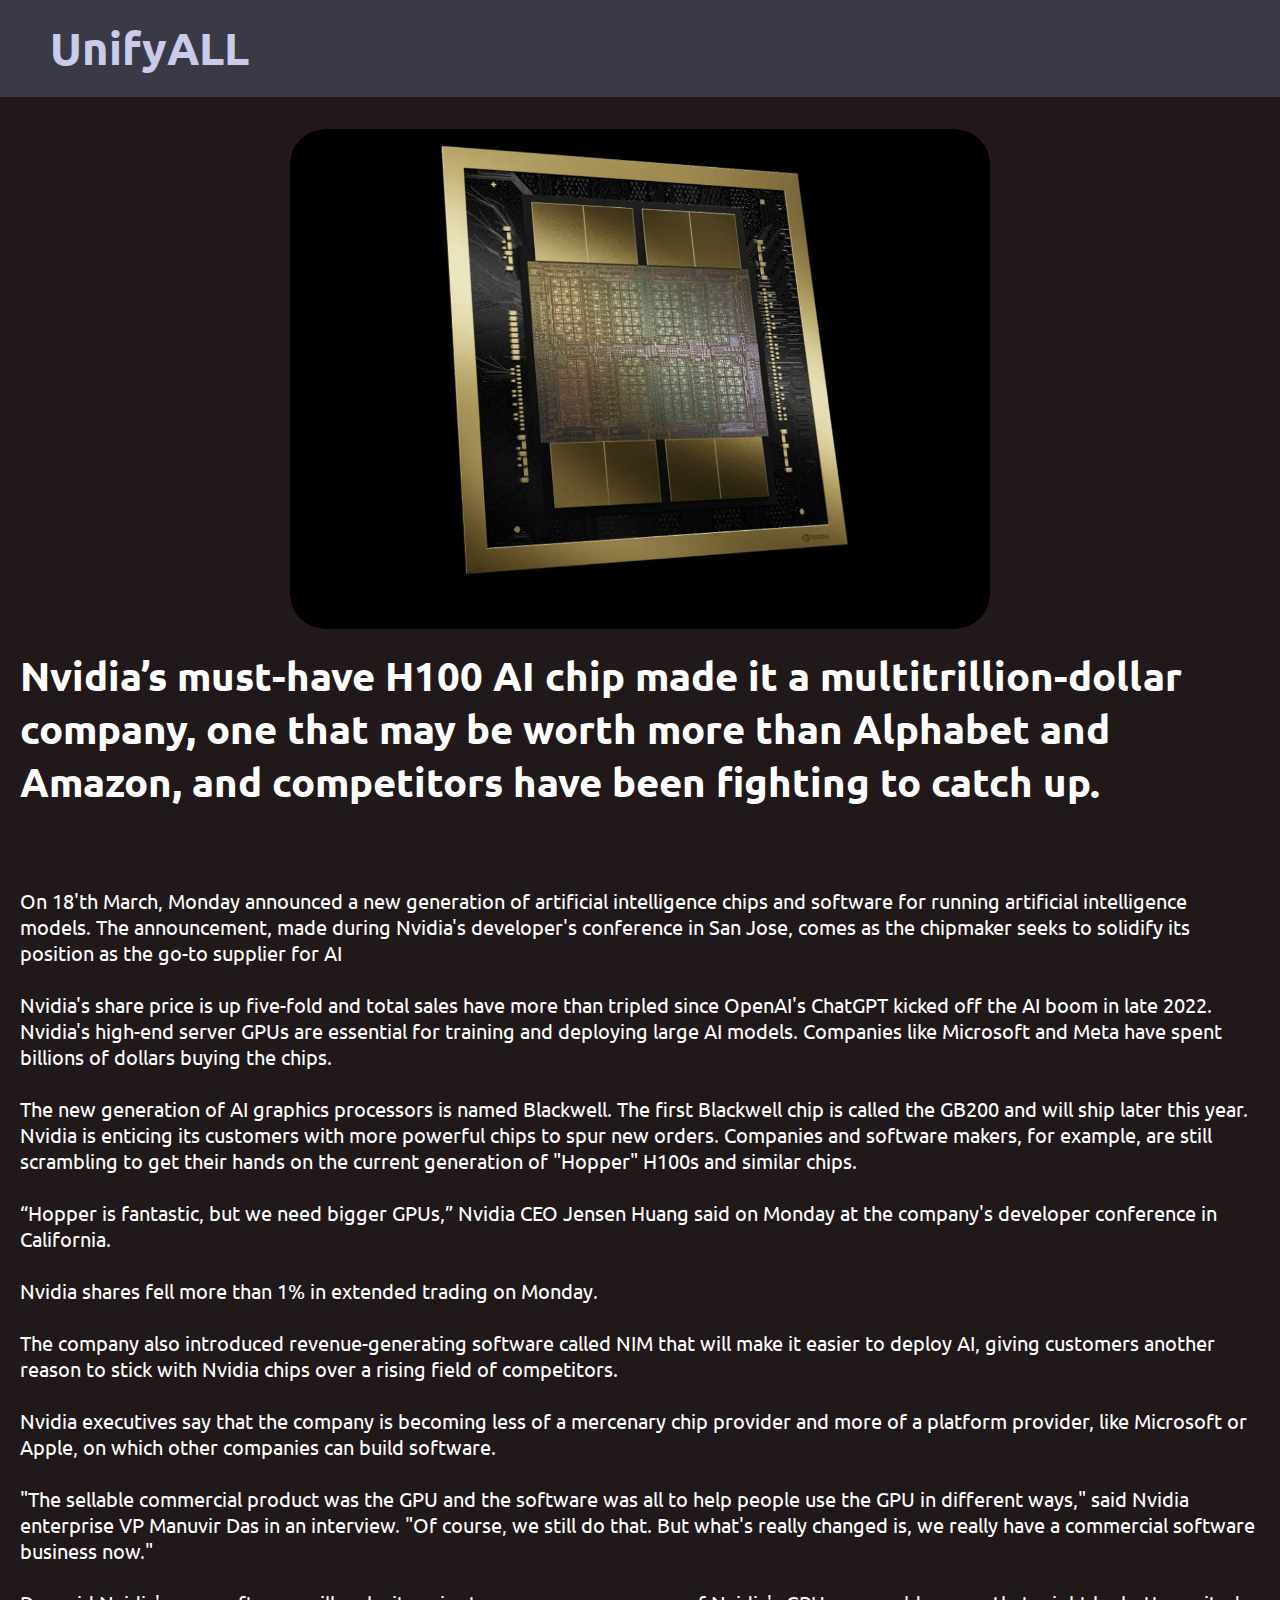
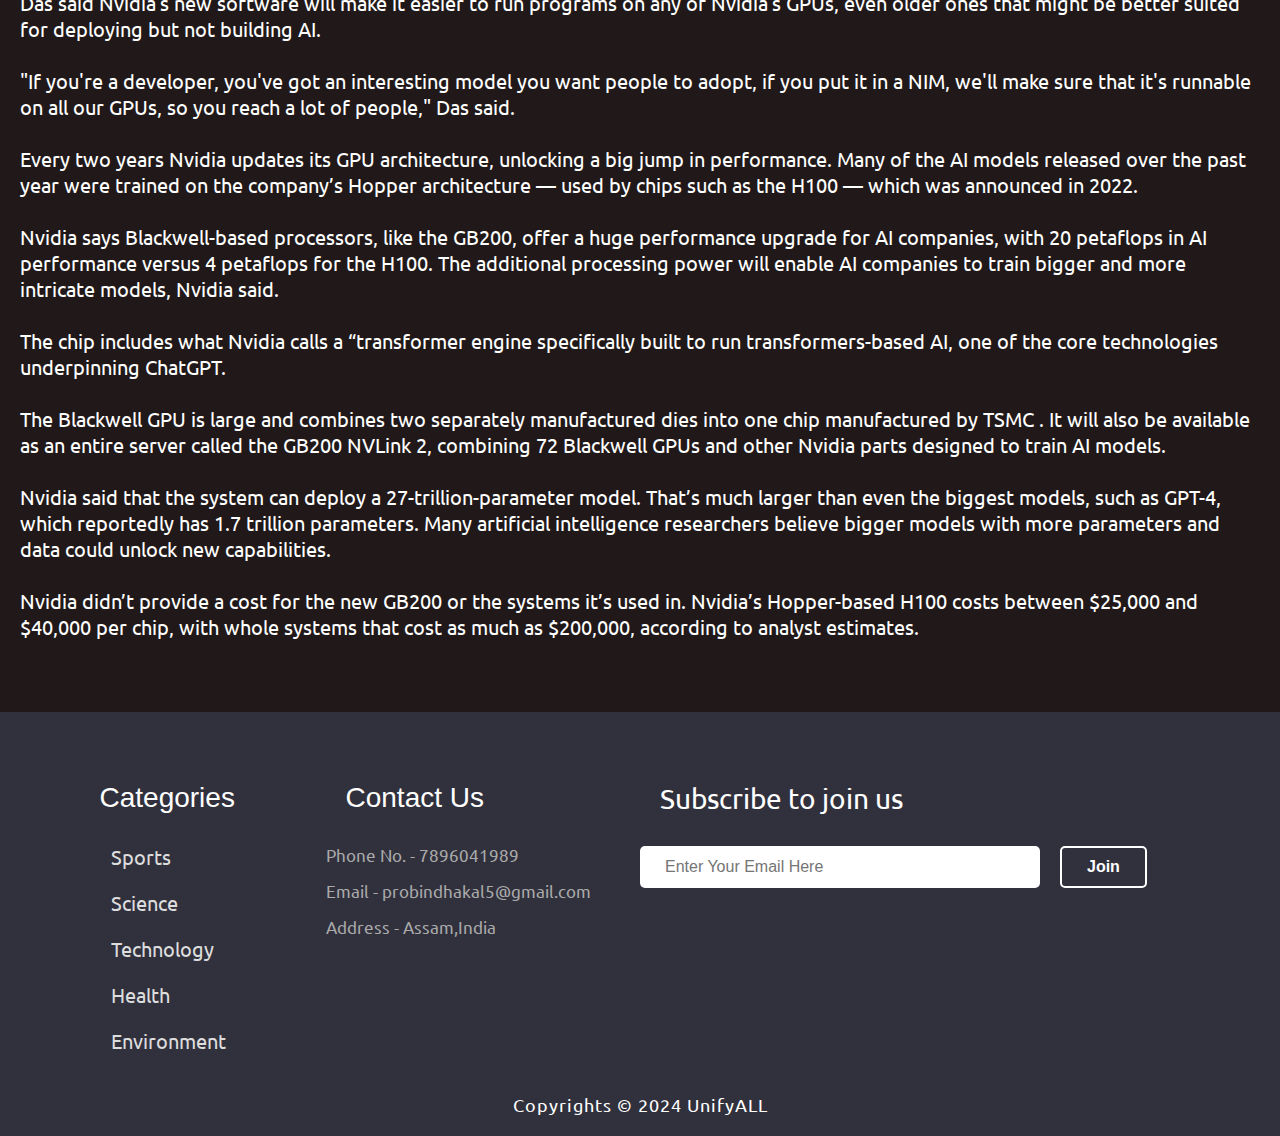
==== nvdia.html @ 48c95063 "Add files via upload" ====
<!DOCTYPE html>
<html lang="en">

<head>
    <meta charset="UTF-8">
    <meta http-equiv="X-UA-Compatible" content="IE=edge">
    <meta name="viewport" content="width=device-width, initial-scale=1.0">
    <link rel="stylesheet" href="https://cdnjs.cloudflare.com/ajax/libs/font-awesome/6.2.0/css/all.css"
        integrity="sha512-HHsOC+h3najWR7OKiGZtfhFIEzg5VRIPde0kB0bG2QRidTQqf+sbfcxCTB16AcFB93xMjnBIKE29/MjdzXE+qw=="
        crossorigin="anonymous" referrerpolicy="no-referrer" />
    <link rel="stylesheet" href="style.css">

    <style>
        h4 {
            font-size: 40px;
            margin: 5px;
            padding: 15px;
        }

        .newsBox img {
            display: block;
            margin-left: auto;
            margin-right: auto;
            width: 700px;
            height: 500px;
            background-color: #a04;
            border-radius: 35px;
            margin-top: 2rem;
        }

        p {
            margin: 20px;
            font-weight: 400;
            font-size: 20px;
        }

        @media screen and (orientation: portrait) {

            * {
                margin: 0;
                padding: 0;
                width: 100vw;
            }

            h4 {
                font-size: 20px;
                margin: 5px;
                padding: 15px;
            }

            .newsBox img {
                width: 100%;
                height: auto;

                aspect-ratio: 16/9;
            }

            .header {
                position: sticky;
                top: 0;
                color: #cacaeb;
                display: flex;
                justify-content: space-between;
                align-items: center;
                width: 100vw;
                padding: 20px 50px;
                background-color: #3a3a47;
                transition: 0.3s;
            }

            .email {
                display: flex;
                flex-direction: column;
                justify-content: center;
                align-content: center;
                column-gap: 5px;
            }

            .footer {
                width: 100vw;
            }

            .footer .left {
                display: flex;
                justify-content: center;
                flex-direction: column;
                align-content: center;
            }

            /* .contactUs{
                display: flex;
                flex-direction: row;
                flex-wrap: wrap;
            }  */



            /* .footer .box .left {
                display: flex;
                justify-content: space-around;
                padding-right: 20px;
                flex-direction: row;
            }

            .right .newsletter {


            } */
            button {
                width: 30vw;
                border-radius: 7px;
            }

            .newsBox {
                width: 100vw;
                word-wrap: normal;
            }
        }
    </style>


    <title>UnifyALL</title>
</head>

<body>
    <div class="header">
        <div class="logo">
            UnifyALL
        </div>

    </div>



    <div class="news" id="techNews">
        <div class="title">

        </div>
        <div class="newsBox">
            <span>
                <img height="200px" border-radius="2px solid black" src="chip.png">
                <h4>Nvidia’s must-have H100 AI chip made it a multitrillion-dollar company, one that may be worth
                    more than Alphabet and Amazon, and competitors have been fighting to catch up.</h4>

                <br>
                <br>


                <p>On 18'th March, Monday announced a new generation of artificial intelligence chips and software for
                    running
                    artificial intelligence models. The announcement, made during Nvidia's developer's conference in San
                    Jose, comes as the chipmaker seeks to solidify its position as the go-to supplier for AI <br>

                    <br>


                    Nvidia's share price is up five-fold and total sales have more than tripled since OpenAI's ChatGPT
                    kicked off the AI boom in late 2022. Nvidia's high-end server GPUs are essential for training and
                    deploying large AI models. Companies like Microsoft and Meta have spent billions of dollars buying
                    the chips. <br>
                    <br>
                    The new generation of AI graphics processors is named Blackwell. The first Blackwell chip is called
                    the GB200 and will ship later this year. Nvidia is enticing its customers with more powerful chips
                    to spur new orders. Companies and software makers, for example, are still scrambling to get their
                    hands on the current generation of "Hopper" H100s and similar chips. <br>
                    <br>
                    “Hopper is fantastic, but we need bigger GPUs,” Nvidia CEO Jensen Huang said on Monday at the
                    company's developer conference in California. <br>
                    <br>
                    Nvidia shares fell more than 1% in extended trading on Monday. <br>
                    <br>
                    The company also introduced revenue-generating software called NIM that will make it easier to
                    deploy AI, giving customers another reason to stick with Nvidia chips over a rising field of
                    competitors.
                    <br>
                    <br>
                    Nvidia executives say that the company is becoming less of a mercenary chip provider and more of a
                    platform provider, like Microsoft or Apple, on which other companies can build software. <br>

                    <br>

                    "The sellable commercial product was the GPU and the software was all to help people use the GPU in
                    different ways," said Nvidia enterprise VP Manuvir Das in an interview. "Of course, we still do
                    that. But what's really changed is, we really have a commercial software business now." <br>
                    <br>
                    Das said Nvidia's new software will make it easier to run programs on any of Nvidia's GPUs, even
                    older ones that might be better suited for deploying but not building AI.
                    <br>
                    <br>
                    "If you're a developer, you've got an interesting model you want people to adopt, if you put it in a
                    NIM, we'll make sure that it's runnable on all our GPUs, so you reach a lot of people," Das said.
                    <br>
                    <br>
                    Every two years Nvidia updates its GPU architecture, unlocking a big jump in performance. Many of
                    the AI models released over the past year were trained on the company’s Hopper architecture — used
                    by chips such as the H100 — which was announced in 2022.
                    <br>
                    <br>
                    Nvidia says Blackwell-based processors, like the GB200, offer a huge performance upgrade for AI
                    companies, with 20 petaflops in AI performance versus 4 petaflops for the H100. The additional
                    processing power will enable AI companies to train bigger and more intricate models, Nvidia said.
                    <br>
                    <br>
                    The chip includes what Nvidia calls a “transformer engine specifically built to run
                    transformers-based AI, one of the core technologies underpinning ChatGPT.
                    <br>
                    <br>
                    The Blackwell GPU is large and combines two separately manufactured dies into one chip manufactured
                    by TSMC . It will also be available as an entire server called the GB200 NVLink 2, combining 72
                    Blackwell
                    GPUs and other Nvidia parts designed to train AI models.
                    <br>
                    <br>
                    Nvidia said that the system can deploy a 27-trillion-parameter model. That’s much larger than even
                    the biggest models, such as GPT-4, which reportedly has 1.7 trillion parameters. Many artificial
                    intelligence researchers believe bigger models with more parameters and data could unlock new
                    capabilities.
                    <br>
                    <br>
                    Nvidia didn’t provide a cost for the new GB200 or the systems it’s used in. Nvidia’s Hopper-based
                    H100 costs between $25,000 and $40,000 per chip, with whole systems that cost as much as $200,000,
                    according to analyst estimates.
                    <br>
                    <br><br>
                </p>


            </span>



            <div class="footer">
                <div class="box">
                    <div class="left">
                        <div class="categories">
                            <p>Categories</p>
                            <div>
                                <p>Sports</p>
                            </div>
                            <div>
                                <p>Science</p>
                            </div>
                            <div>
                                <p>Technology</p>
                            </div>
                            <div>
                                <p>Health</p>
                            </div>
                            <div>
                                <p>Environment</p>
                            </div>

                        </div>
                        <div class="contactUs">
                            <div class="contact">
                                <p>Contact Us</p>
                                <div>Phone No. - <span>7896041989</span></div>
                                <div>Email - <span>probindhakal5@gmail.com</span></div>
                                <div>Address - <span>Assam,India</span></div>
                            </div>
                            <div class="icon">
                                <a href="https://www.facebook.com/profile.php?id=100088985135162">
                                    <i class="fa-brands fa-square-facebook"></i>
                                </a>

                                <a href="https://www.instagram.com/probin_20?igsh=MTlpMXU5MW5nNGZidg==">
                                    <i class="fa-brands fa-instagram"></i>
                                </a>
                            </div>
                        </div>
                    </div>
                    <div class="right">
                        <div class="newsletter">
                            <p>Subscribe to join us</p>
                            <div class="email">
                                <input type="email" placeholder="Enter Your Email Here">
                                <button>Join</button>
                            </div>
                        </div>
                    </div>
                </div>
                <div class="copyrights">
                    Copyrights &copy; 2024 UnifyALL
                </div>
            </div>






</body>

</html>
---- style.css ----
@import url('https://fonts.googleapis.com/css2?family=Ubuntu:wght@400;500;700&display=swap');

* {
    margin: 0;
    padding: 0;
    box-sizing: border-box;
    scroll-behavior: smooth;
}

body {
    background-color: #211919;
    font-family: 'Ubuntu', sans-serif;
    width: 100%;
    min-height: 100vh;
    color: #fff;
    overflow-y: overlay;
}

::-webkit-scrollbar {
    width: 8px;
}

::-webkit-scrollbar-track {
    background-color: transparent;
}

::-webkit-scrollbar-thumb {
    background-color: #999;
    border-radius: 100px;
}



.header {

    position: sticky;
    top: 0;
    /* z-index: 100;*/
    color: #cacaeb;
    display: flex;
    justify-content: space-between;
    align-items: center;
    width: 100%;
    padding: 20px 50px;
    background-color: #3a3a47;
    transition: 0.3s;
}

.header.sticky {
    padding-block: 10px;
    box-shadow: inset 0 -1.5px 3px rgba(255, 255, 255, 0.3);
}

.logo {
    font-size: 45px;
    font-weight: 700;
    cursor: pointer;
}

nav ul {
    display: flex;
    background-color: #3a3a47;
}

nav div.bar {
    display: none;
    position: absolute;
    right: 80px;
    margin-top: -10px;
    font-size: 25px;
    cursor: pointer;
}

nav div.bar.active .open {
    display: none;
}

nav div.bar .close {
    display: none;
}

nav div.bar.active .close {
    display: initial;
}

nav ul li {
    list-style: none;
    /* background-color: #3a3a47;*/
    margin: 0 15px;
    padding: 0 10px;
    border-left: 1px solid #fff0;
    border-right: 1px solid #fff0;
    transition: 0.3s;
}

nav ul li:hover {
    border-left: 1px solid #fff;
    border-right: 1px solid #fff;
}

nav ul li a {
    text-decoration: none;
    color: #fff;
    letter-spacing: 1px;
    /*  background-color: #3a3a47;*/
}



.page2 {
    width: 100%;
    background-color: #ccccd3;
    min-height: 100vh;
    padding: 50px;
}

.page2 .news {
    padding: 30px 0;
    border-bottom: 1px solid #555;
}

.page2 .news:last-child {
    padding: 30px 0;
    border-bottom: none;
}

.page2 .news>.title h2 {
    font-size: 40px;
    color: #2f2f42;
    cursor: pointer;
    display: inline;
}

.page2 .news>.title h2:hover {
    text-decoration: underline;
}

.page2 .news .newsBox {
    width: 100%;
    margin-top: 20px;
    display: flex;
    flex-wrap: wrap;
}

.page2 .news .newsBox .newsCard {
    width: calc(100% / 5 - 20px);
    /*20px is the margin given to each card*/
    margin: 10px;
}

.page2 .news .newsBox .newsCard .img {
    width: 100%;
    height: 150px;
    background-color: #a04;
    border-radius: 5px;
}

.page2 .news .newsBox .newsCard .img img {
    width: 100%;
    height: 100%;
    border-radius: 5px;
}

.page2 .news .newsBox .newsCard .text {
    padding: 10px;
}

.page2 .news .newsBox .newsCard .text .title a {
    text-decoration: none;
}

.page2 .news .newsBox .newsCard .text .title a p {
    font-size: 15px;
    color: #fff;
    display: inline;
    cursor: pointer;
}

.page2 .news .newsBox .newsCard .title a p:hover {
    text-decoration: underline;
}



.footer {
    width: 100%;
    padding: 50px 50px 0px;
    background-color: #31313d;
    min-height: 200px;
}

.footer .box {
    width: 100%;
    height: 100%;
    display: grid;
    grid-template-columns: 1fr 1fr;
    justify-content: space-around;
}

.footer .box .left {
    display: flex;
    justify-content: space-around;
    padding-right: 20px;
}

.footer .box .left .categories>p {
    font-size: 28px;
    font-family: Verdana, Geneva, Tahoma, sans-serif;
    margin-bottom: 30px;
}

.footer .box .left .categories div {
    margin-bottom: 15px;
    width: max-content;
}

.footer .box .left .categories div p {
    font-size: 20px;
    color: #ddd;
    cursor: pointer;
    padding: 0 10px;
    border-left: 1px solid #fff0;
    border-right: 1px solid #fff0;
    transition: 0.3s;
}

.footer .box .left .categories div p:hover {
    color: #fff;
    border-left: 1px solid #fff;
    border-right: 1px solid #fff;
}

.footer .contact {
    margin-left: 10px;
}

.footer .contact p {
    font-size: 28px;
    font-family: Verdana, Geneva, Tahoma, sans-serif;
    margin-bottom: 30px;
}

.footer .contact div {
    font-size: 17px;
    margin-bottom: 15px;
    color: #aaa;
}

.footer .icon {
    margin-top: 20px;
    padding: 20px;
}

.footer .icon i {
    font-size: 25px;
    margin-right: 20px;
    color: #aaa;
    cursor: pointer;
    transition: 0.3s;
}

.footer .icon i:hover {
    color: #fff;
    transform: scale(1.2);
}

.footer .newsletter p {
    font-size: 28px;
    margin-bottom: 30px;
}

.footer .newsletter .email {
    display: flex;
}

.footer .newsletter .email input {
    width: 400px;
    padding: 12px 25px;
    border-radius: 5px;
    border: none;
    outline: none;
    font-size: 16px;
    margin-right: 20px;
}

.footer .newsletter .email button {
    padding: 10px 25px;
    font-size: 16px;
    font-weight: 600;
    background-color: transparent;
    border-color: #fff;
    border-style: solid;
    color: #fff;
    border-radius: 5px;
    cursor: pointer;
    transition: 0.3s;
}

.footer .newsletter .email button:hover {
    color: #0a0a18;
    background-color: #fff;
}

.footer .copyrights {
    font-size: 18px;
    text-align: center;
    padding: 20px;
    letter-spacing: 1px;
}



@media (max-width:1024px) {

    .page2 .news .newsBox .newsCard .img {
        height: 120px;
    }

    .page2 .news .newsBox .newsCard .text {
        padding: 5px;
    }

    .page2 .news .newsBox .newsCard .text .title a p {
        font-size: 14px;
    }

    .footer .box .left .categories>p {
        font-size: 25px;
    }

    .footer .contact p {
        font-size: 25px;
    }

    .footer .newsletter p {
        font-size: 25px;
    }

    .footer .newsletter .email input {
        width: 300px;
    }

    .footer .newsletter .email button {
        padding: 10px 20px;
        font-size: 14px;
    }

    .footer .box .left .categories div p {
        font-size: 18px;
    }

    .footer .contact div {
        font-size: 15px;
    }
}

@media (max-width:768px) {
    nav div.bar {
        display: block;
    }

    nav ul {
        opacity: 0;
        position: absolute;
        background-color: #0b0b11;
        flex-direction: column;
        right: 0px;
        padding: 30px 30px 10px;
        text-align: center;
        pointer-events: none;
        border-radius: 10px;
    }

    nav ul.activeMenu {
        opacity: 1;
        pointer-events: all;
    }

    nav ul li {
        margin: 10px 0;
    }

    .page2 .news .newsBox .newsCard {
        width: calc(100% / 3 - 20px);
    }

    .footer .box {
        grid-template-columns: none;
    }

    .footer .box .right {
        grid-row-start: 1;
        margin-bottom: 40px;
    }

    .footer .newsletter .email input {
        width: 400px;
    }

    .footer .box .left {
        justify-content: space-between;
    }
}

@media (max-width:600px) {
    .logo {
        font-size: 35px;
    }

    .page2 .news .newsBox .newsCard {
        width: calc(100% / 2 - 20px);
    }

    .footer .newsletter .email input {
        width: 300px;
        font-size: 14px;
    }

    .footer .newsletter .email button {
        padding: 8px 15px;
        font-size: 14px;
    }

    .footer .newsletter p {
        font-size: 22px;
    }

    .footer .box .left .categories>p {
        font-size: 22px;
    }

    .footer .contact p {
        font-size: 22px;
    }

    .footer .copyrights {
        font-size: 14px;
    }
}


@media (max-width:425px) {
    nav div.bar {
        right: 50px;
    }

    nav ul {
        padding: 30px 10px 10px;
    }

    nav ul li {
        margin: 5px 0px;
    }

    nav ul li a {
        font-size: 14px;
    }


    .page2 {
        padding: 50px 20px;
    }

    .page2 .news .newsBox .newsCard {
        width: 100%;
        display: grid;
    }

    .page2 .news>.title h2 {
        font-size: 30px;
    }

    .page2 .news .newsBox .newsCard .img {
        height: 100%;
        min-height: 150px;
    }

    .page2 .news .newsBox .newsCard .text .title a p {
        font-size: 16px;
    }

    .footer .newsletter .email {
        display: block;
    }

    .footer .newsletter .email button {
        margin-top: 15px;
    }

}

/*EVERYTHING OF NEWS*/


/* MORE BUTTON OF NEWS*/

button {
    border-radius: 7px;
    border-color: black;
    background-color: #a7ebf4;
}

button:hover{
    background-color: #b9f1b9;
    color: rgb(0, 0, 0);
}

/* TEXT OF THE HEADLINE*/

.page2 .news .newsBox h4{
    color: black;
    font-weight: bolder;
}

.page2 .news .newsBox #fullNews{

color: #050505;
font-weight: 400;
}

.page2 .news .newsBox #fullNews2{

    color: #050505;
    font-weight: 400;
    }
.page2 .news .newsBox #fullNews3{

    color: #050505;
    font-weight: 400;
    }
.page2 .news .newsBox #fullNews4{

    color: #050505;
    font-weight: 400;
    }







    .newsbox{
        display: grid;
        grid: 150px;
    }
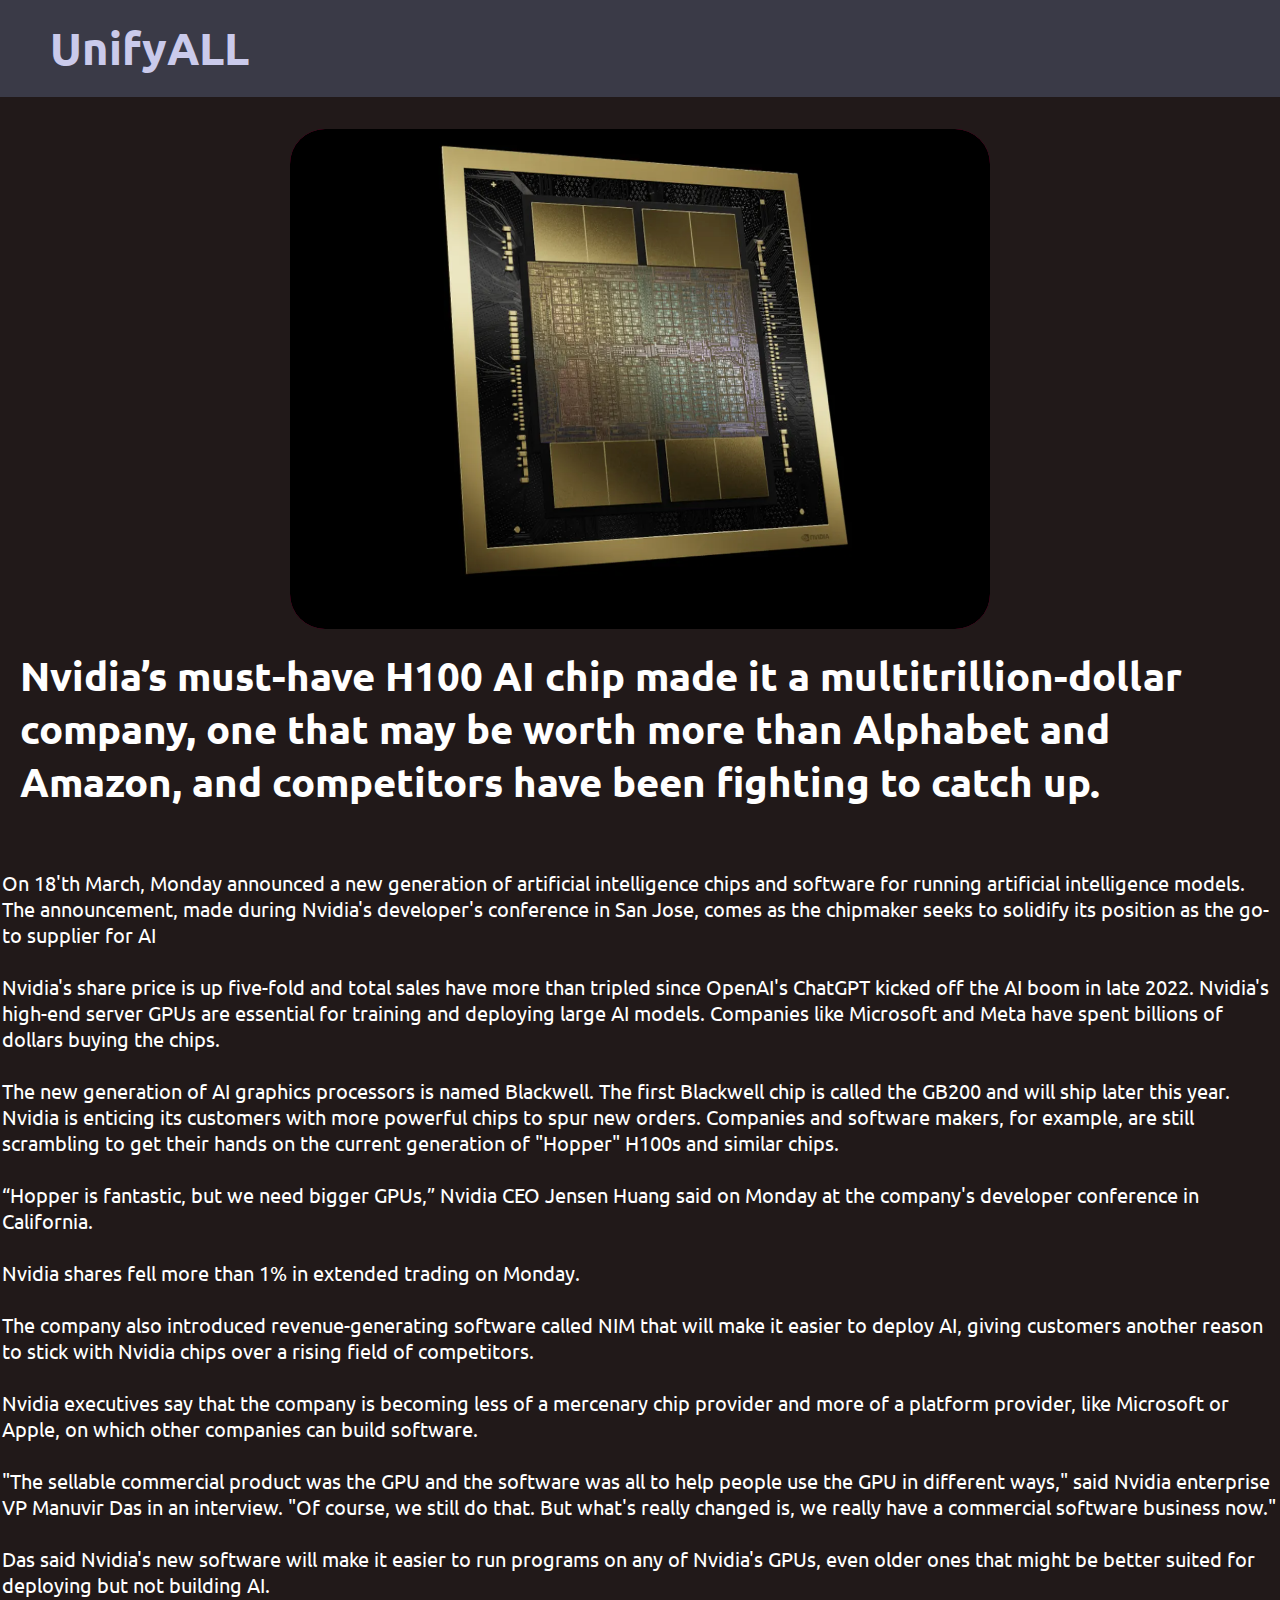
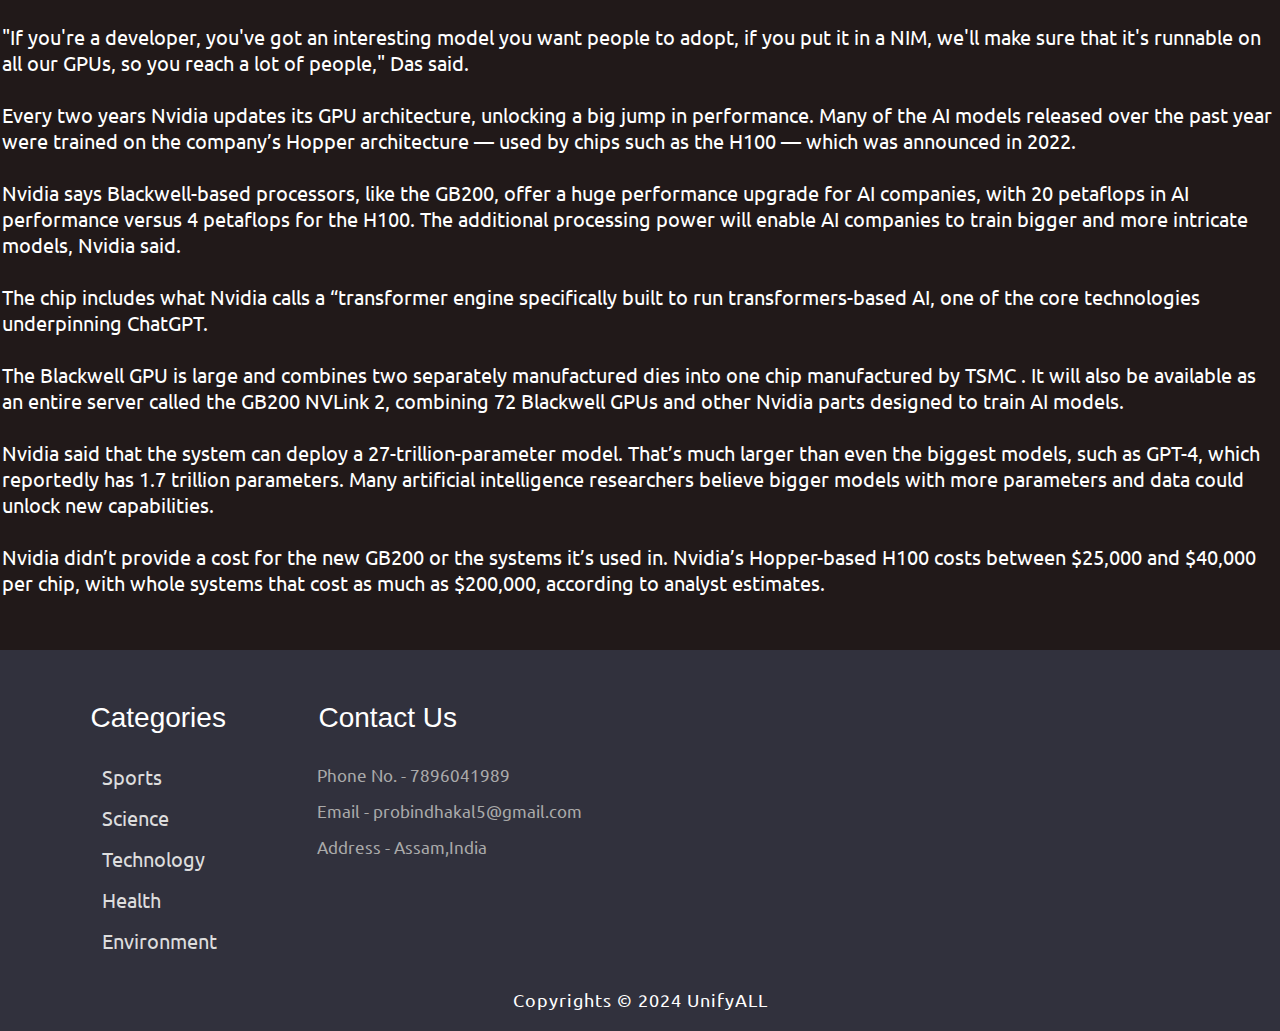
==== commit 5eb4c391: "Add files via upload" ====
--- a/nvdia.html
+++ b/nvdia.html
@@ -29,92 +29,65 @@
         }
 
         p {
-            margin: 20px;
+            margin: 2px;
             font-weight: 400;
             font-size: 20px;
         }
 
+       
+
+
         @media screen and (orientation: portrait) {
 
-            * {
-                margin: 0;
-                padding: 0;
+            body{
                 width: 100vw;
             }
 
-            h4 {
-                font-size: 20px;
-                margin: 5px;
-                padding: 15px;
-            }
-
-            .newsBox img {
-                width: 100%;
-                height: auto;
-
-                aspect-ratio: 16/9;
-            }
-
-            .header {
-                position: sticky;
-                top: 0;
-                color: #cacaeb;
-                display: flex;
-                justify-content: space-between;
-                align-items: center;
-                width: 100vw;
-                padding: 20px 50px;
-                background-color: #3a3a47;
-                transition: 0.3s;
-            }
-
-            .email {
-                display: flex;
-                flex-direction: column;
-                justify-content: center;
-                align-content: center;
-                column-gap: 5px;
-            }
-
-            .footer {
-                width: 100vw;
-            }
-
-            .footer .left {
-                display: flex;
-                justify-content: center;
-                flex-direction: column;
-                align-content: center;
-            }
-
-            /* .contactUs{
-                display: flex;
-                flex-direction: row;
-                flex-wrap: wrap;
-            }  */
-
-
-
-            /* .footer .box .left {
-                display: flex;
-                justify-content: space-around;
-                padding-right: 20px;
-                flex-direction: row;
-            }
-
-            .right .newsletter {
-
-
-            } */
-            button {
-                width: 30vw;
-                border-radius: 7px;
-            }
-
-            .newsBox {
-                width: 100vw;
-                word-wrap: normal;
-            }
+          .header{
+            width:100%vw;
+
+          }
+
+          .header .logo{
+            font-size: 35px;
+          }
+
+          .newsBox img{
+            width: 50vw;
+            object-position: center;
+          }
+
+          .newsBox span h4{
+            font-size: 20px;
+          }
+
+         .newsBox p{
+            font-size: 15px;
+            word-wrap: break-word;
+         }
+
+
+        .footer{
+            width: 100vw;
+
+        }
+
+        .footer .box{
+            display:flex;
+            flex-direction: column;
+            width: 100vw;
+        }
+
+        .footer .left{
+            width: 100vw;
+            display: flex;
+            flex-direction: column;
+            justify-content: left;
+            margin: 2px;
+        }
+
+
+
         }
     </style>
 
@@ -132,157 +105,148 @@
 
 
 
-    <div class="news" id="techNews">
-        <div class="title">
-
-        </div>
-        <div class="newsBox">
-            <span>
-                <img height="200px" border-radius="2px solid black" src="chip.png">
-                <h4>Nvidia’s must-have H100 AI chip made it a multitrillion-dollar company, one that may be worth
-                    more than Alphabet and Amazon, and competitors have been fighting to catch up.</h4>
-
-                <br>
-                <br>
-
-
-                <p>On 18'th March, Monday announced a new generation of artificial intelligence chips and software for
-                    running
-                    artificial intelligence models. The announcement, made during Nvidia's developer's conference in San
-                    Jose, comes as the chipmaker seeks to solidify its position as the go-to supplier for AI <br>
-
-                    <br>
-
-
-                    Nvidia's share price is up five-fold and total sales have more than tripled since OpenAI's ChatGPT
-                    kicked off the AI boom in late 2022. Nvidia's high-end server GPUs are essential for training and
-                    deploying large AI models. Companies like Microsoft and Meta have spent billions of dollars buying
-                    the chips. <br>
-                    <br>
-                    The new generation of AI graphics processors is named Blackwell. The first Blackwell chip is called
-                    the GB200 and will ship later this year. Nvidia is enticing its customers with more powerful chips
-                    to spur new orders. Companies and software makers, for example, are still scrambling to get their
-                    hands on the current generation of "Hopper" H100s and similar chips. <br>
-                    <br>
-                    “Hopper is fantastic, but we need bigger GPUs,” Nvidia CEO Jensen Huang said on Monday at the
-                    company's developer conference in California. <br>
-                    <br>
-                    Nvidia shares fell more than 1% in extended trading on Monday. <br>
-                    <br>
-                    The company also introduced revenue-generating software called NIM that will make it easier to
-                    deploy AI, giving customers another reason to stick with Nvidia chips over a rising field of
-                    competitors.
-                    <br>
-                    <br>
-                    Nvidia executives say that the company is becoming less of a mercenary chip provider and more of a
-                    platform provider, like Microsoft or Apple, on which other companies can build software. <br>
-
-                    <br>
-
-                    "The sellable commercial product was the GPU and the software was all to help people use the GPU in
-                    different ways," said Nvidia enterprise VP Manuvir Das in an interview. "Of course, we still do
-                    that. But what's really changed is, we really have a commercial software business now." <br>
-                    <br>
-                    Das said Nvidia's new software will make it easier to run programs on any of Nvidia's GPUs, even
-                    older ones that might be better suited for deploying but not building AI.
-                    <br>
-                    <br>
-                    "If you're a developer, you've got an interesting model you want people to adopt, if you put it in a
-                    NIM, we'll make sure that it's runnable on all our GPUs, so you reach a lot of people," Das said.
-                    <br>
-                    <br>
-                    Every two years Nvidia updates its GPU architecture, unlocking a big jump in performance. Many of
-                    the AI models released over the past year were trained on the company’s Hopper architecture — used
-                    by chips such as the H100 — which was announced in 2022.
-                    <br>
-                    <br>
-                    Nvidia says Blackwell-based processors, like the GB200, offer a huge performance upgrade for AI
-                    companies, with 20 petaflops in AI performance versus 4 petaflops for the H100. The additional
-                    processing power will enable AI companies to train bigger and more intricate models, Nvidia said.
-                    <br>
-                    <br>
-                    The chip includes what Nvidia calls a “transformer engine specifically built to run
-                    transformers-based AI, one of the core technologies underpinning ChatGPT.
-                    <br>
-                    <br>
-                    The Blackwell GPU is large and combines two separately manufactured dies into one chip manufactured
-                    by TSMC . It will also be available as an entire server called the GB200 NVLink 2, combining 72
-                    Blackwell
-                    GPUs and other Nvidia parts designed to train AI models.
-                    <br>
-                    <br>
-                    Nvidia said that the system can deploy a 27-trillion-parameter model. That’s much larger than even
-                    the biggest models, such as GPT-4, which reportedly has 1.7 trillion parameters. Many artificial
-                    intelligence researchers believe bigger models with more parameters and data could unlock new
-                    capabilities.
-                    <br>
-                    <br>
-                    Nvidia didn’t provide a cost for the new GB200 or the systems it’s used in. Nvidia’s Hopper-based
-                    H100 costs between $25,000 and $40,000 per chip, with whole systems that cost as much as $200,000,
-                    according to analyst estimates.
-                    <br>
-                    <br><br>
-                </p>
-
-
-            </span>
-
-
-
-            <div class="footer">
-                <div class="box">
-                    <div class="left">
-                        <div class="categories">
-                            <p>Categories</p>
-                            <div>
-                                <p>Sports</p>
-                            </div>
-                            <div>
-                                <p>Science</p>
-                            </div>
-                            <div>
-                                <p>Technology</p>
-                            </div>
-                            <div>
-                                <p>Health</p>
-                            </div>
-                            <div>
-                                <p>Environment</p>
-                            </div>
-
-                        </div>
-                        <div class="contactUs">
-                            <div class="contact">
-                                <p>Contact Us</p>
-                                <div>Phone No. - <span>7896041989</span></div>
-                                <div>Email - <span>probindhakal5@gmail.com</span></div>
-                                <div>Address - <span>Assam,India</span></div>
-                            </div>
-                            <div class="icon">
-                                <a href="https://www.facebook.com/profile.php?id=100088985135162">
-                                    <i class="fa-brands fa-square-facebook"></i>
-                                </a>
-
-                                <a href="https://www.instagram.com/probin_20?igsh=MTlpMXU5MW5nNGZidg==">
-                                    <i class="fa-brands fa-instagram"></i>
-                                </a>
-                            </div>
-                        </div>
-                    </div>
-                    <div class="right">
-                        <div class="newsletter">
-                            <p>Subscribe to join us</p>
-                            <div class="email">
-                                <input type="email" placeholder="Enter Your Email Here">
-                                <button>Join</button>
-                            </div>
-                        </div>
-                    </div>
+
+
+
+    <div class="newsBox">
+        <span>
+            <img height="200px" border-radius="2px solid black" src="chip.png">
+            <h4>Nvidia’s must-have H100 AI chip made it a multitrillion-dollar company, one that may be worth
+                more than Alphabet and Amazon, and competitors have been fighting to catch up.</h4>
+
+            <br>
+            <br>
+
+
+            <p>On 18'th March, Monday announced a new generation of artificial intelligence chips and software for
+                running
+                artificial intelligence models. The announcement, made during Nvidia's developer's conference in San
+                Jose, comes as the chipmaker seeks to solidify its position as the go-to supplier for AI <br>
+
+                <br>
+
+
+                Nvidia's share price is up five-fold and total sales have more than tripled since OpenAI's ChatGPT
+                kicked off the AI boom in late 2022. Nvidia's high-end server GPUs are essential for training and
+                deploying large AI models. Companies like Microsoft and Meta have spent billions of dollars buying
+                the chips. <br>
+                <br>
+                The new generation of AI graphics processors is named Blackwell. The first Blackwell chip is called
+                the GB200 and will ship later this year. Nvidia is enticing its customers with more powerful chips
+                to spur new orders. Companies and software makers, for example, are still scrambling to get their
+                hands on the current generation of "Hopper" H100s and similar chips. <br>
+                <br>
+                “Hopper is fantastic, but we need bigger GPUs,” Nvidia CEO Jensen Huang said on Monday at the
+                company's developer conference in California. <br>
+                <br>
+                Nvidia shares fell more than 1% in extended trading on Monday. <br>
+                <br>
+                The company also introduced revenue-generating software called NIM that will make it easier to
+                deploy AI, giving customers another reason to stick with Nvidia chips over a rising field of
+                competitors.
+                <br>
+                <br>
+                Nvidia executives say that the company is becoming less of a mercenary chip provider and more of a
+                platform provider, like Microsoft or Apple, on which other companies can build software. <br>
+
+                <br>
+
+                "The sellable commercial product was the GPU and the software was all to help people use the GPU in
+                different ways," said Nvidia enterprise VP Manuvir Das in an interview. "Of course, we still do
+                that. But what's really changed is, we really have a commercial software business now." <br>
+                <br>
+                Das said Nvidia's new software will make it easier to run programs on any of Nvidia's GPUs, even
+                older ones that might be better suited for deploying but not building AI.
+                <br>
+                <br>
+                "If you're a developer, you've got an interesting model you want people to adopt, if you put it in a
+                NIM, we'll make sure that it's runnable on all our GPUs, so you reach a lot of people," Das said.
+                <br>
+                <br>
+                Every two years Nvidia updates its GPU architecture, unlocking a big jump in performance. Many of
+                the AI models released over the past year were trained on the company’s Hopper architecture — used
+                by chips such as the H100 — which was announced in 2022.
+                <br>
+                <br>
+                Nvidia says Blackwell-based processors, like the GB200, offer a huge performance upgrade for AI
+                companies, with 20 petaflops in AI performance versus 4 petaflops for the H100. The additional
+                processing power will enable AI companies to train bigger and more intricate models, Nvidia said.
+                <br>
+                <br>
+                The chip includes what Nvidia calls a “transformer engine specifically built to run
+                transformers-based AI, one of the core technologies underpinning ChatGPT.
+                <br>
+                <br>
+                The Blackwell GPU is large and combines two separately manufactured dies into one chip manufactured
+                by TSMC . It will also be available as an entire server called the GB200 NVLink 2, combining 72
+                Blackwell
+                GPUs and other Nvidia parts designed to train AI models.
+                <br>
+                <br>
+                Nvidia said that the system can deploy a 27-trillion-parameter model. That’s much larger than even
+                the biggest models, such as GPT-4, which reportedly has 1.7 trillion parameters. Many artificial
+                intelligence researchers believe bigger models with more parameters and data could unlock new
+                capabilities.
+                <br>
+                <br>
+                Nvidia didn’t provide a cost for the new GB200 or the systems it’s used in. Nvidia’s Hopper-based
+                H100 costs between $25,000 and $40,000 per chip, with whole systems that cost as much as $200,000,
+                according to analyst estimates.
+                <br>
+                <br><br>
+            </p>
+
+
+        </span>
+    </div>
+
+
+    <div class="footer">
+        <div class="box">
+            <div class="left">
+                <div class="categories">
+                    <p>Categories</p>
+                    <div>
+                       <p>Sports</p>
+                    </div>
+                    <div>
+                        <p>Science</p>
+                    </div>
+                    <div>
+                        <p>Technology</p>
+                    </div>
+                    <div>
+                        <p>Health</p>
+                    </div>
+                    <div>
+                        <p>Environment</p>
+                    </div>
+
                 </div>
-                <div class="copyrights">
-                    Copyrights &copy; 2024 UnifyALL
+                <div class="contactUs">
+                    <div class="contact">
+                        <p>Contact Us</p>
+                        <div>Phone No. - <span>7896041989</span></div>
+                        <div>Email - <span>probindhakal5@gmail.com</span></div>
+                        <div>Address - <span>Assam,India</span></div>
+                    </div>
+                    <div class="icon">
+                        <a href="https://www.facebook.com/profile.php?id=100088985135162">
+                            <i class="fa-brands fa-square-facebook"></i>
+                        </a>
+
+                        <a href="https://www.instagram.com/probin_20?igsh=MTlpMXU5MW5nNGZidg==">
+                            <i class="fa-brands fa-instagram"></i>
+                        </a>
+                    </div>
                 </div>
             </div>
+            
+        </div>
+        <div class="copyrights">
+            Copyrights &copy; 2024 UnifyALL
+        </div>
+    </div>
 
 
 
